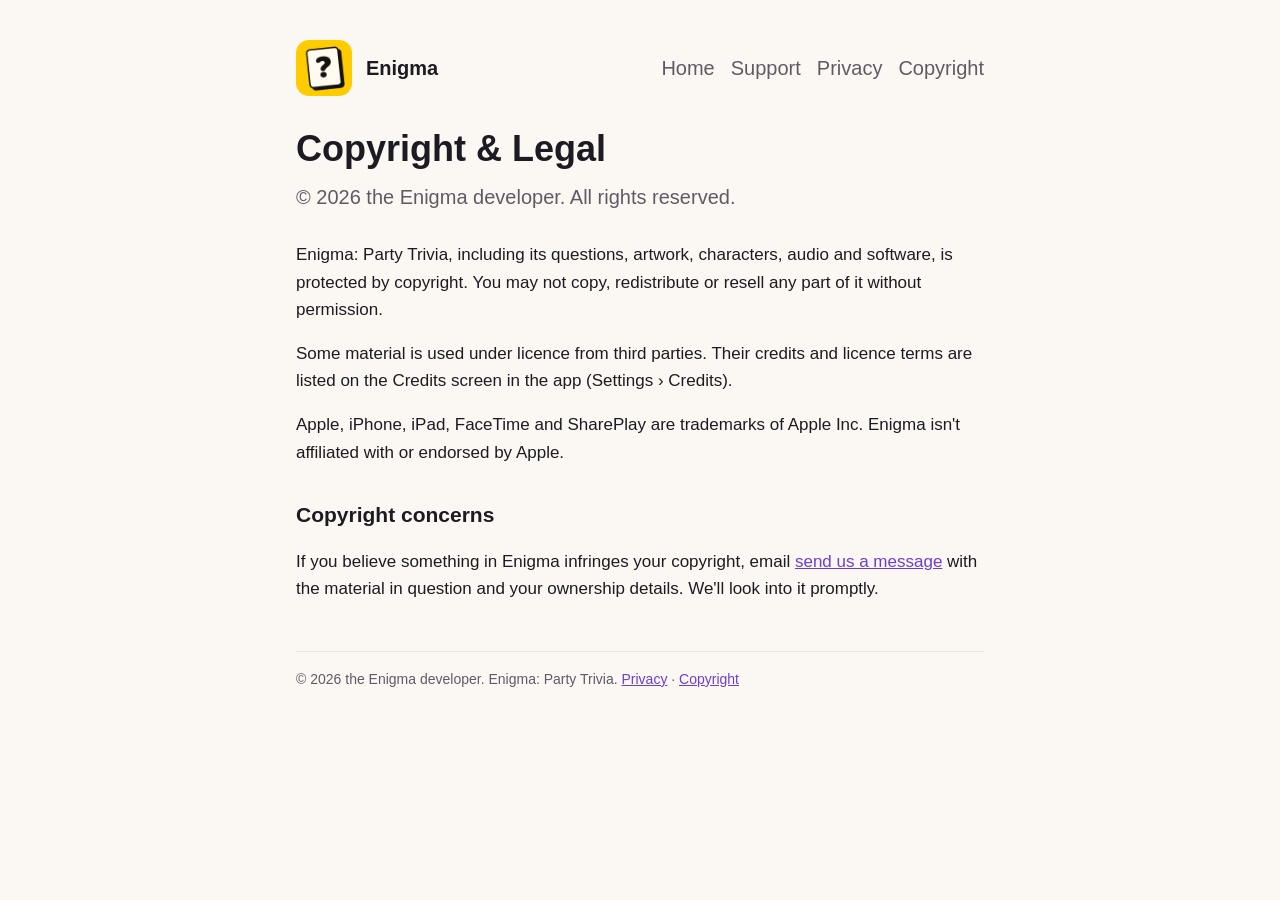
==== copyright.html @ 1c3e8d61 "Enigma support, marketing, privacy and copyright pages" ====
<!doctype html><html lang="en"><head><meta charset="utf-8"><meta name="viewport" content="width=device-width,initial-scale=1">
<title>Enigma Copyright</title><meta name="description" content="Enigma: Party Trivia — a trivia night for the whole room, played on your phones.">
<link rel="icon" href="icon.png"><link rel="stylesheet" href="style.css"></head><body><main>
<header><img src="icon.png" alt=""><a href="./">Enigma</a><nav><a href="./">Home</a><a href="support.html">Support</a><a href="privacy.html">Privacy</a><a href="copyright.html">Copyright</a></nav></header>
<h1>Copyright &amp; Legal</h1>
<p class="lede">© 2026 the Enigma developer. All rights reserved.</p>
<p>Enigma: Party Trivia, including its questions, artwork, characters, audio and software, is protected by copyright. You may not copy, redistribute or resell any part of it without permission.</p>
<p>Some material is used under licence from third parties. Their credits and licence terms are listed on the Credits screen in the app (Settings › Credits).</p>
<p>Apple, iPhone, iPad, FaceTime and SharePlay are trademarks of Apple Inc. Enigma isn't affiliated with or endorsed by Apple.</p>
<h2>Copyright concerns</h2>
<p>If you believe something in Enigma infringes your copyright, email <a href="https://github.com/nkontis046/enigma-site/issues/new">send us a message</a> with the material in question and your ownership details. We'll look into it promptly.</p>
<footer>© 2026 the Enigma developer. Enigma: Party Trivia. <a href="privacy.html">Privacy</a> · <a href="copyright.html">Copyright</a></footer></main></body></html>
---- style.css ----
:root{--bg:#fbf8f3;--fg:#1d1b22;--muted:#5f5a66;--accent:#6b3fd4;--card:#fff;--line:#e7e1d8}
@media (prefers-color-scheme:dark){:root{--bg:#141218;--fg:#f1eef5;--muted:#a9a3b3;--accent:#b596ff;--card:#1e1b24;--line:#2e2a36}}
*{box-sizing:border-box}
body{margin:0;background:var(--bg);color:var(--fg);font:17px/1.6 -apple-system,BlinkMacSystemFont,"Segoe UI",Roboto,sans-serif}
main{max-width:720px;margin:0 auto;padding:40px 16px 64px}
header{display:flex;align-items:center;gap:14px;margin-bottom:32px}
header img{width:56px;height:56px;border-radius:13px}
header a{color:inherit;text-decoration:none;font-weight:700;font-size:20px}
nav{margin-left:auto;display:flex;gap:16px;flex-wrap:wrap;font-size:15px}
nav a{color:var(--muted);font-weight:500}
h1{font-size:36px;line-height:1.15;margin:0 0 12px}
h2{font-size:21px;margin:32px 0 8px}
a{color:var(--accent)}
.lede{font-size:20px;color:var(--muted);margin:0 0 28px}
.card{background:var(--card);border:1px solid var(--line);border-radius:14px;padding:18px 20px;margin:14px 0}
ul{padding-left:20px}
footer{margin-top:48px;padding-top:16px;border-top:1px solid var(--line);color:var(--muted);font-size:14px}
@media (max-width:520px){header{flex-wrap:wrap}nav{margin-left:0;width:100%}h1{font-size:30px}}
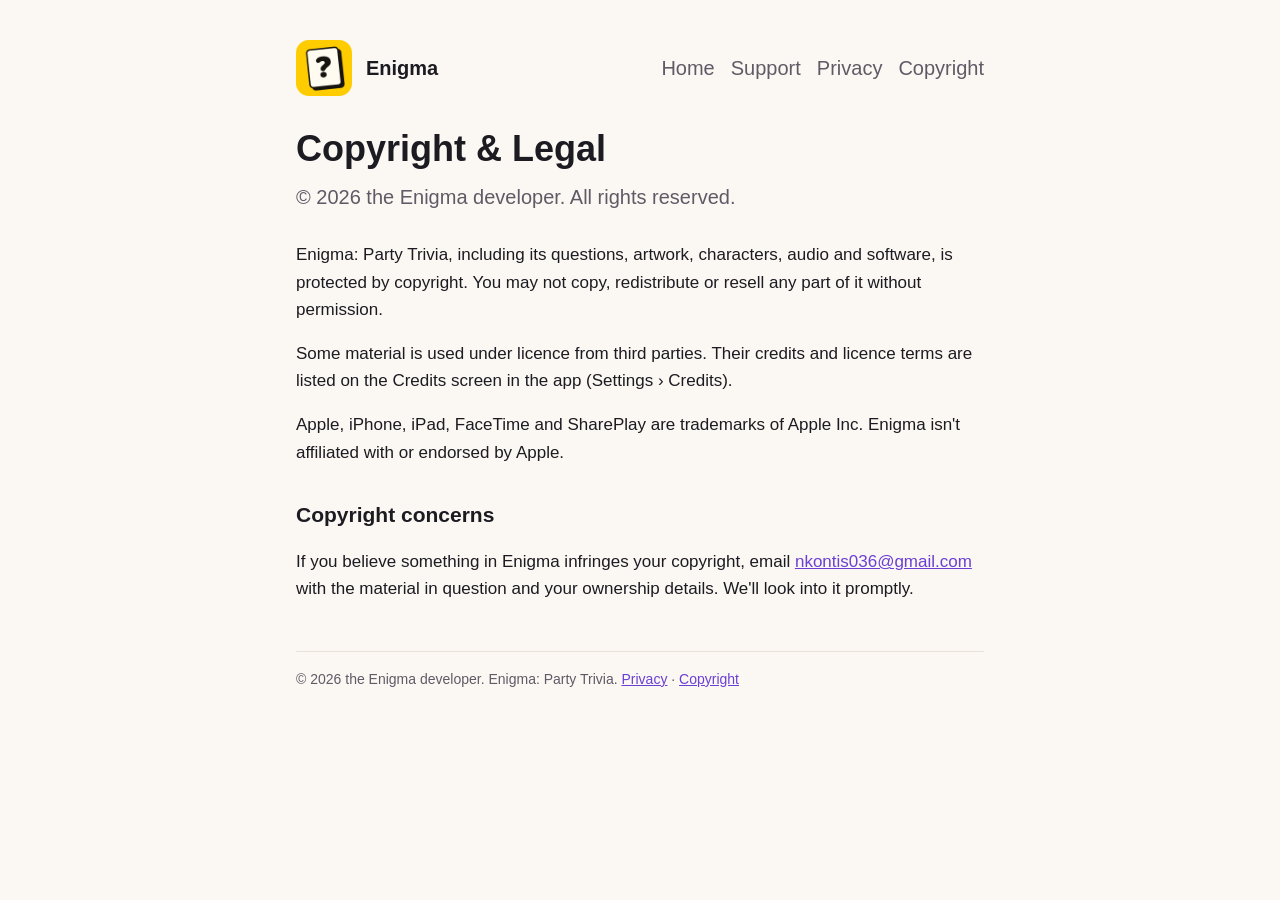
==== commit aa5f422e: "Support email" ====
--- a/copyright.html
+++ b/copyright.html
@@ -8,5 +8,5 @@
 <p>Some material is used under licence from third parties. Their credits and licence terms are listed on the Credits screen in the app (Settings › Credits).</p>
 <p>Apple, iPhone, iPad, FaceTime and SharePlay are trademarks of Apple Inc. Enigma isn't affiliated with or endorsed by Apple.</p>
 <h2>Copyright concerns</h2>
-<p>If you believe something in Enigma infringes your copyright, email <a href="https://github.com/nkontis046/enigma-site/issues/new">send us a message</a> with the material in question and your ownership details. We'll look into it promptly.</p>
+<p>If you believe something in Enigma infringes your copyright, email <a href="mailto:nkontis036@gmail.com">nkontis036@gmail.com</a> with the material in question and your ownership details. We'll look into it promptly.</p>
 <footer>© 2026 the Enigma developer. Enigma: Party Trivia. <a href="privacy.html">Privacy</a> · <a href="copyright.html">Copyright</a></footer></main></body></html>
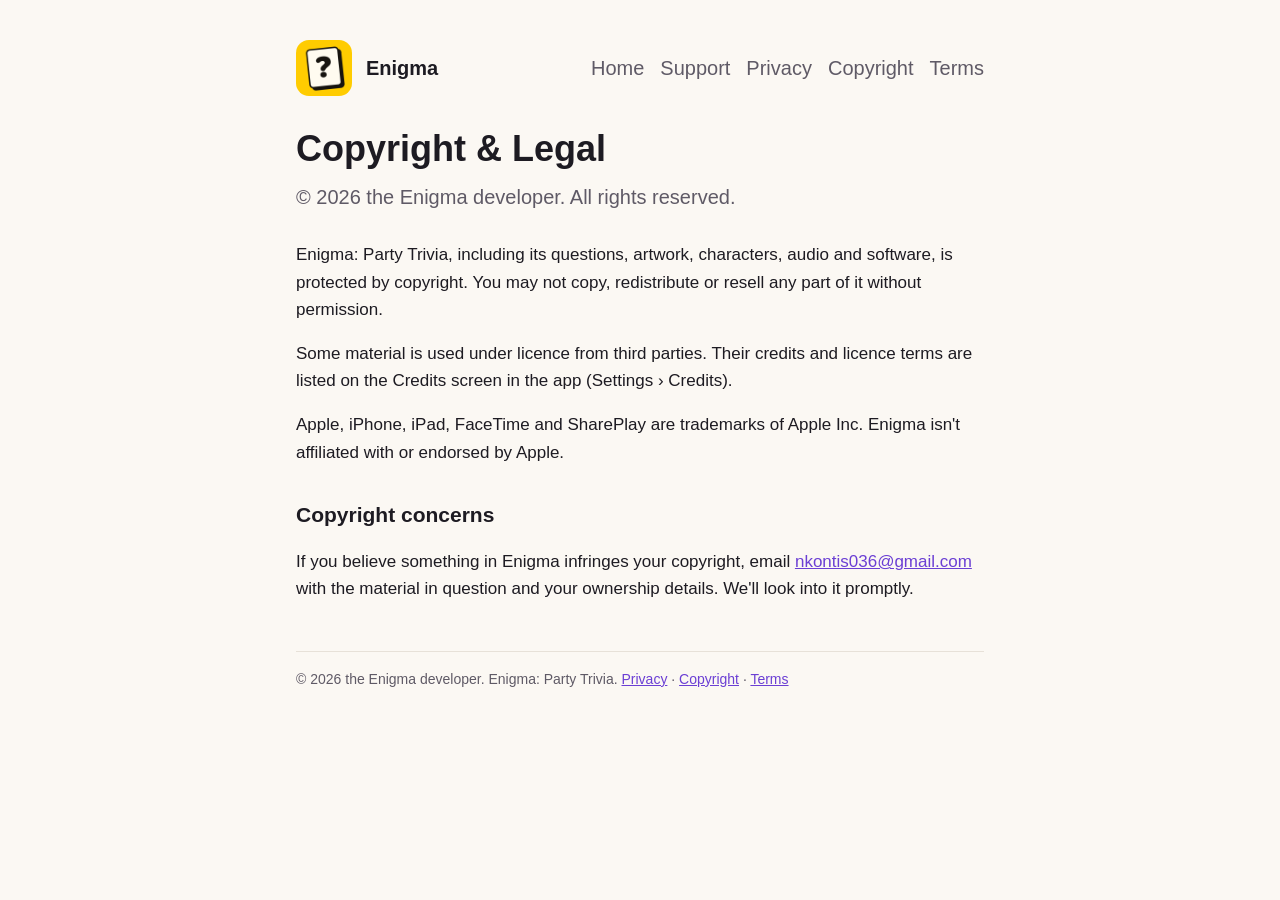
==== commit 0106112a: "Terms and disclaimer; privacy spelled out" ====
--- a/copyright.html
+++ b/copyright.html
@@ -1,7 +1,7 @@
 <!doctype html><html lang="en"><head><meta charset="utf-8"><meta name="viewport" content="width=device-width,initial-scale=1">
 <title>Enigma Copyright</title><meta name="description" content="Enigma: Party Trivia — a trivia night for the whole room, played on your phones.">
 <link rel="icon" href="icon.png"><link rel="stylesheet" href="style.css"></head><body><main>
-<header><img src="icon.png" alt=""><a href="./">Enigma</a><nav><a href="./">Home</a><a href="support.html">Support</a><a href="privacy.html">Privacy</a><a href="copyright.html">Copyright</a></nav></header>
+<header><img src="icon.png" alt=""><a href="./">Enigma</a><nav><a href="./">Home</a><a href="support.html">Support</a><a href="privacy.html">Privacy</a><a href="copyright.html">Copyright</a><a href="terms.html">Terms</a></nav></header>
 <h1>Copyright &amp; Legal</h1>
 <p class="lede">© 2026 the Enigma developer. All rights reserved.</p>
 <p>Enigma: Party Trivia, including its questions, artwork, characters, audio and software, is protected by copyright. You may not copy, redistribute or resell any part of it without permission.</p>
@@ -9,4 +9,4 @@
 <p>Apple, iPhone, iPad, FaceTime and SharePlay are trademarks of Apple Inc. Enigma isn't affiliated with or endorsed by Apple.</p>
 <h2>Copyright concerns</h2>
 <p>If you believe something in Enigma infringes your copyright, email <a href="mailto:nkontis036@gmail.com">nkontis036@gmail.com</a> with the material in question and your ownership details. We'll look into it promptly.</p>
-<footer>© 2026 the Enigma developer. Enigma: Party Trivia. <a href="privacy.html">Privacy</a> · <a href="copyright.html">Copyright</a></footer></main></body></html>
+<footer>© 2026 the Enigma developer. Enigma: Party Trivia. <a href="privacy.html">Privacy</a> · <a href="copyright.html">Copyright</a> · <a href="terms.html">Terms</a></footer></main></body></html>
